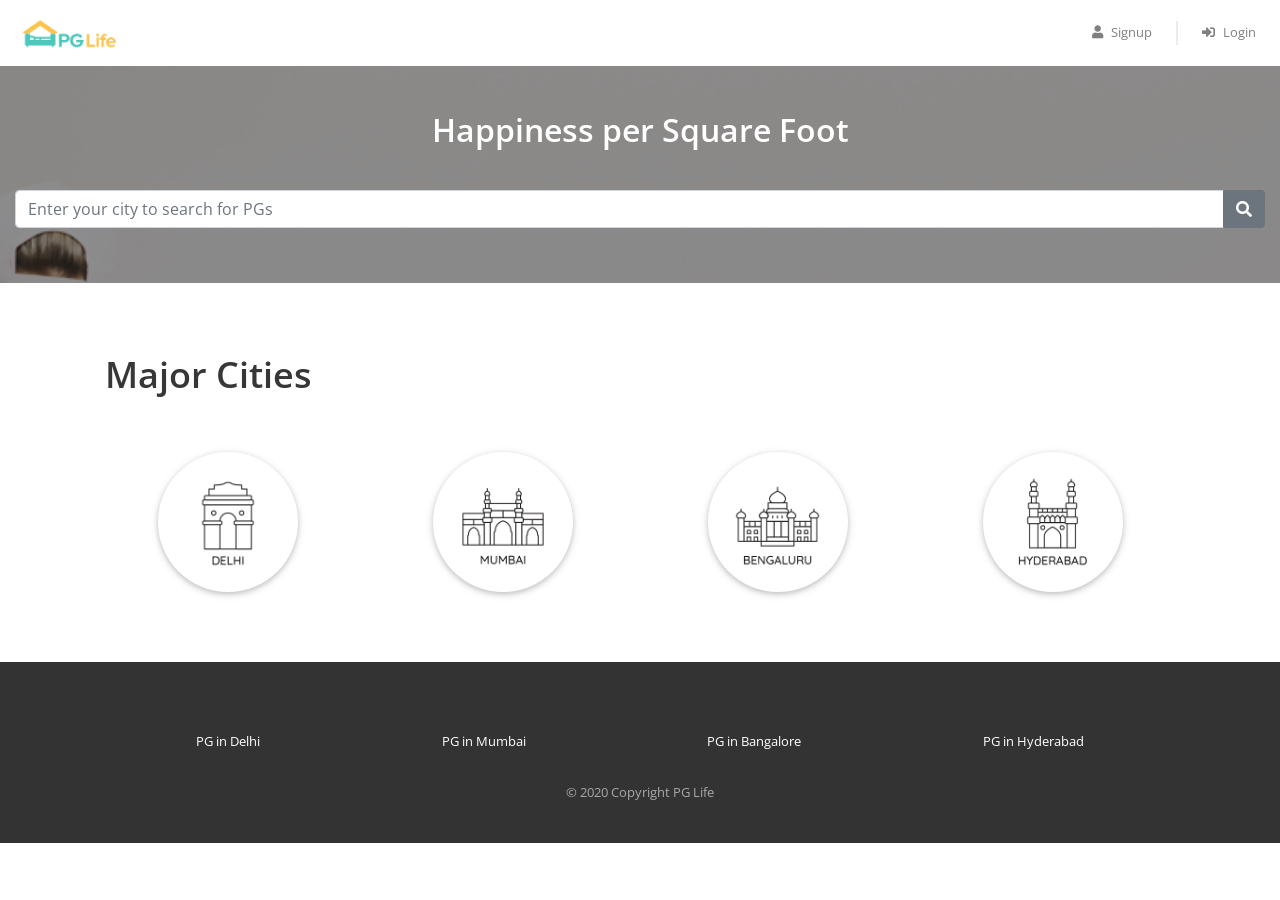
==== PG Life/html/index.html @ 6e8876f9 "Fresh setup start" ====
<!DOCTYPE html>
<html lang="en">

<head>
    <meta name="viewport" content="width=device-width, initial-scale=1">
    <title>Welcome | PG Life</title>

    <link href="../css/bootstrap.min.css" rel="stylesheet" />
    <link href="https://use.fontawesome.com/releases/v5.11.2/css/all.css" rel="stylesheet" />
    <link href="https://fonts.googleapis.com/css2?family=Open+Sans:ital,wght@0,300;0,400;0,600;0,700;0,800;1,300;1,400;1,600;1,700;1,800&display=swap" rel="stylesheet" />
    <link href="../css/common.css" rel="stylesheet" />
    <link href="../css/home.css" rel="stylesheet" />
</head>

<body>
    <div class="header sticky-top">
        <nav class="navbar navbar-expand-md navbar-light">
            <a class="navbar-brand" href="index.html">
                <img src="../img/logo.png" />
            </a>
            <button class="navbar-toggler" type="button" data-toggle="collapse" data-target="#my-navbar">
                <span class="navbar-toggler-icon"></span>
            </button>

            <div class="collapse navbar-collapse justify-content-end" id="my-navbar">
                <ul class="navbar-nav">
                    <li class="nav-item">
                        <a class="nav-link" href="#" data-toggle="modal" data-target="#signup-modal">
                            <i class="fas fa-user"></i>Signup
                        </a>
                    </li>
                    <div class="nav-vl"></div>
                    <li class="nav-item">
                        <a class="nav-link" href="#" data-toggle="modal" data-target="#login-modal">
                            <i class="fas fa-sign-in-alt"></i>Login
                        </a>
                    </li>
                </ul>
            </div>
        </nav>
    </div>

    <div id="loading">
    </div>

    <div class="banner-container">
        <h2 class="white pb-3">Happiness per Square Foot</h2>

        <form id="search-form">
            <div class="input-group city-search">
                <input type="text" class="form-control input-city" id='city' name='city' placeholder="Enter your city to search for PGs" />
                <div class="input-group-append">
                    <button type="submit" class="btn btn-secondary">
                        <i class="fa fa-search"></i>
                    </button>
                </div>
            </div>
        </form>
    </div>

    <div class="page-container">
        <h1 class="city-heading">
            Major Cities
        </h1>
        <div class="row">
            <div class="city-card-container col-md">
                <a href="property_list-delhi.html">
                    <div class="city-card rounded-circle">
                        <img src="../img/delhi.png" class="city-img" />
                    </div>
                </a>
            </div>

            <div class="city-card-container col-md">
                <a href="property_list-mumbai.html">
                    <div class="city-card rounded-circle">
                        <img src="../img/mumbai.png" class="city-img" />
                    </div>
                </a>
            </div>

            <div class="city-card-container col-md">
                <a href="property_list-bangalore.html">
                    <div class="city-card rounded-circle">
                        <img src="../img/bangalore.png" class="city-img" />
                    </div>
                </a>
            </div>

            <div class="city-card-container col-md">
                <a href="property_list-hyderabad.html">
                    <div class="city-card rounded-circle">
                        <img src="../img/hyderabad.png" class="city-img" />
                    </div>
                </a>
            </div>
        </div>
    </div>

    <div class="modal fade" id="signup-modal" tabindex="-1" role="dialog" aria-labelledby="signup-heading" aria-hidden="true">
        <div class="modal-dialog" role="document">
            <div class="modal-content">
                <div class="modal-header">
                    <h5 class="modal-title" id="signup-heading">Signup with PGLife</h5>
                    <button type="button" class="close" data-dismiss="modal" aria-label="Close">
                        <span aria-hidden="true">&times;</span>
                    </button>
                </div>

                <div class="modal-body">
                    <form id="signup-form" class="form" role="form">
                        <div class="input-group form-group">
                            <div class="input-group-prepend">
                                <span class="input-group-text">
                                    <i class="fas fa-user"></i>
                                </span>
                            </div>
                            <input type="text" class="form-control" name="full_name" placeholder="Full Name" maxlength="30" required>
                        </div>

                        <div class="input-group form-group">
                            <div class="input-group-prepend">
                                <span class="input-group-text">
                                    <i class="fas fa-phone-alt"></i>
                                </span>
                            </div>
                            <input type="text" class="form-control" name="phone" placeholder="Phone Number" maxlength="10" minlength="10" required>
                        </div>

                        <div class="input-group form-group">
                            <div class="input-group-prepend">
                                <span class="input-group-text">
                                    <i class="fas fa-envelope"></i>
                                </span>
                            </div>
                            <input type="email" class="form-control" name="email" placeholder="Email" required>
                        </div>

                        <div class="input-group form-group">
                            <div class="input-group-prepend">
                                <span class="input-group-text">
                                    <i class="fas fa-lock"></i>
                                </span>
                            </div>
                            <input type="password" class="form-control" name="password" placeholder="Password" minlength="6" required>
                        </div>

                        <div class="input-group form-group">
                            <div class="input-group-prepend">
                                <span class="input-group-text">
                                    <i class="fas fa-university"></i>
                                </span>
                            </div>
                            <input type="text" class="form-control" name="college_name" placeholder="College Name" maxlength="150" required>
                        </div>

                        <div class="form-group">
                            <span>I'm a</span>
                            <input type="radio" class="ml-3" id="gender-male" name="gender" value="male" /> Male
                            <label for="gender-male">
                            </label>
                            <input type="radio" class="ml-3" id="gender-female" name="gender" value="female" />
                            <label for="gender-female">
                                Female
                            </label>
                        </div>

                        <div class="form-group">
                            <button type="submit" class="btn btn-block btn-primary">Create Account</button>
                        </div>
                    </form>
                </div>

                <div class="modal-footer">
                    <span>Already have an account?
                        <a href="#" data-dismiss="modal" data-toggle="modal" data-target="#login-modal">Login</a>
                    </span>
                </div>
            </div>
        </div>
    </div>

    <div class="modal fade" id="login-modal" tabindex="-1" role="dialog" aria-labelledby="login-heading" aria-hidden="true">
        <div class="modal-dialog modal-dialog-centered" role="document">
            <div class="modal-content">
                <div class="modal-header">
                    <h5 class="modal-title" id="login-heading">Login with PGLife</h5>
                    <button type="button" class="close" data-dismiss="modal" aria-label="Close">
                        <span aria-hidden="true">&times;</span>
                    </button>
                </div>

                <div class="modal-body">
                    <form id="login-form" class="form" role="form">
                        <div class="input-group form-group">
                            <div class="input-group-prepend">
                                <span class="input-group-text">
                                    <i class="fas fa-user"></i>
                                </span>
                            </div>
                            <input type="email" class="form-control" name="email" placeholder="Email" required>
                        </div>

                        <div class="input-group form-group">
                            <div class="input-group-prepend">
                                <span class="input-group-text">
                                    <i class="fas fa-lock"></i>
                                </span>
                            </div>
                            <input type="password" class="form-control" name="password" placeholder="Password" minlength="6" required>
                        </div>

                        <div class="form-group">
                            <button type="submit" class="btn btn-block btn-primary">Login</button>
                        </div>
                    </form>
                </div>

                <div class="modal-footer">
                    <span>
                        <a href="#" data-dismiss="modal" data-toggle="modal" data-target="#signup-modal">Click here</a>
                        to register a new account
                    </span>
                </div>
            </div>
        </div>
    </div>

    <div class="footer">
        <div class="page-container footer-container">
            <div class="footer-cities">
                <div class="footer-city">
                    <a href="property_list-delhi.html">PG in Delhi</a>
                </div>
                <div class="footer-city">
                    <a href="property_list-mumbai.html">PG in Mumbai</a>
                </div>
                <div class="footer-city">
                    <a href="property_list-bangalore.html">PG in Bangalore</a>
                </div>
                <div class="footer-city">
                    <a href="property_list-hyderabad.html">PG in Hyderabad</a>
                </div>
            </div>
            <div class="footer-copyright">© 2020 Copyright PG Life </div>
        </div>
    </div>

    <script type="text/javascript" src="../js/jquery.js"></script>
    <script type="text/javascript" src="../js/bootstrap.min.js"></script>
</body>
</html>
---- PG Life/css/common.css ----
* {
    box-sizing: border-box;
    font-family: 'Open Sans', sans-serif;
}

body {
    color: #373737;
    font-size: 16px;
    position: relative;
}

h1,
h2,
h3,
h4,
h5,
h6 {
    font-weight: 600;
}

h1 {
    font-size: 36px;
    margin-bottom: 40px;
}

@media (max-width: 768px) {
    h1 {
        font-size: 28px;
    }
}

h3 {
    font-size: 24px;
    margin-bottom: 12px;
}

h5 {
    font-size: 16px;
    margin-bottom: 10px;
}

.btn-primary,
.btn-warning,
.btn-danger {
    color: white;
    font-weight: bold;
}

.input-group .input-group-text i {
    width: 14px;
}

input[type="radio"] {
    position: relative;
    top: 1px;
}

.breadcrumb {
    background-color: #e5e3e8;
    font-size: 13px;
    border-radius: 0px;
    margin-bottom: 0px;
}

.container {
    max-width: 920px;
    padding: 0px 20px;
}

.page-container {
    max-width: 800px;
    padding: 80px 24px;
    margin: auto;
}

@media (max-width: 768px) {
    .page-container {
        padding: 64px 24px;
    }
}

.white {
    color: #ffffff;
}

#loading {
    display: none;
    background-color: #666666;
    background-image: url("../img/progress_spinner.gif");
    background-repeat: no-repeat;
    background-position: center;
    opacity: 0.4;
    position: fixed;
    top: 0px;
    right: 0px;
    width: 100%;
    height: 100%;
    z-index: 10000000;
}

/* Login Modal */
#login-modal .modal-dialog {
    width: 350px;
    margin: auto;
}

.modal-footer {
    background-color: #f4f4f4;
    justify-content: center;
}

/* Header */
.header {
    background-color: white;
    font-size: 13px;
}

.header .navbar .navbar-brand img {
    height: 40px;
}

.header .navbar .nav-item i {
    margin-right: 8px;
}

.header .nav-vl {
    border-left: 2px solid #d6d6d678;
    height: 24px;
    margin: auto 16px;
    display: block;
}

@media(max-width:768px) {
    .header .nav-vl {
        display: none;
    }
}

.header .nav-name {
    font-weight: bold;
    margin: auto 16px;
}

@media(max-width:768px) {
    .header .nav-name {
        margin: 8px 0px
    }
}

/* Footer */
.footer {
    background-color: #333333;
    font-size: 13px;
}

.footer-container {
    padding: 24px;
}

.footer-cities {
    display: flex;
    flex-wrap: wrap;
    justify-content: space-around;
}

.footer-city {
    margin-bottom: 8px;
    text-align: center;
}

@media(max-width:768px) {
    .footer-city {
        width: 100%;
    }
}

.footer-city a {
    color: #ffffff;
}

.footer-copyright {
    color: #a9a9a9;
    text-align: center;
    padding-top: 24px;
}
---- PG Life/css/home.css ----
.banner-container {
    background-image: url("../img/bg.png");
    background-attachment: fixed;
    background-position: center;
    background-size: cover;
    background-repeat: no-repeat;

    box-shadow: inset 0 0 0 2000px #1c1c1c7a;

    text-align: center;
    padding: 45px 15px 55px;
}

.banner-container h2 {
    margin-bottom: 25px;
}


/* Mobile Banner */

@media (max-width: 768px) {
    .banner-container {
        padding: 70px 15px;
    }
}


/* Header */

.header {
    background-color: white;
    font-size: 13px;
}

.header .navbar .navbar-brand img {
    text-align: center;
}


/* =========================
   MAJOR CITIES
========================= */

.page-container {
    max-width: 1100px;
    margin: 0 auto;
    padding: 70px 15px 40px;
}

.city-heading {
    text-align: left;
    margin: 0 0 55px;
}


/* City cards */

.city-card-container {
    text-align: center;
    margin-top: 0;
    margin-bottom: 30px;
}

.city-card {
    background-color: #ffffff;

    box-shadow:
        0 2px 5px 0 rgba(0, 0, 0, 0.16),
        0 2px 10px 0 rgba(0, 0, 0, 0.12);

    display: inline-flex;
    align-items: center;
    justify-content: center;

    width: 140px;
    height: 140px;

    padding: 20px;

    transition: 0.2s ease;
}

.city-card:focus,
.city-card:hover {
    box-shadow:
        0 5px 11px 0 rgba(0, 0, 0, 0.18),
        0 4px 15px 0 rgba(0, 0, 0, 0.15);

    transform: translateY(-3px);
}

.city-img {
    height: 100px;
    width: 100px;
    object-fit: contain;
}


/* =========================
   MOBILE
========================= */

@media (max-width: 768px) {

    .city-heading {
        text-align: center;
        margin-bottom: 40px;
    }

    .city-card {
        width: 120px;
        height: 120px;
    }

    .city-img {
        width: 85px;
        height: 85px;
    }
}
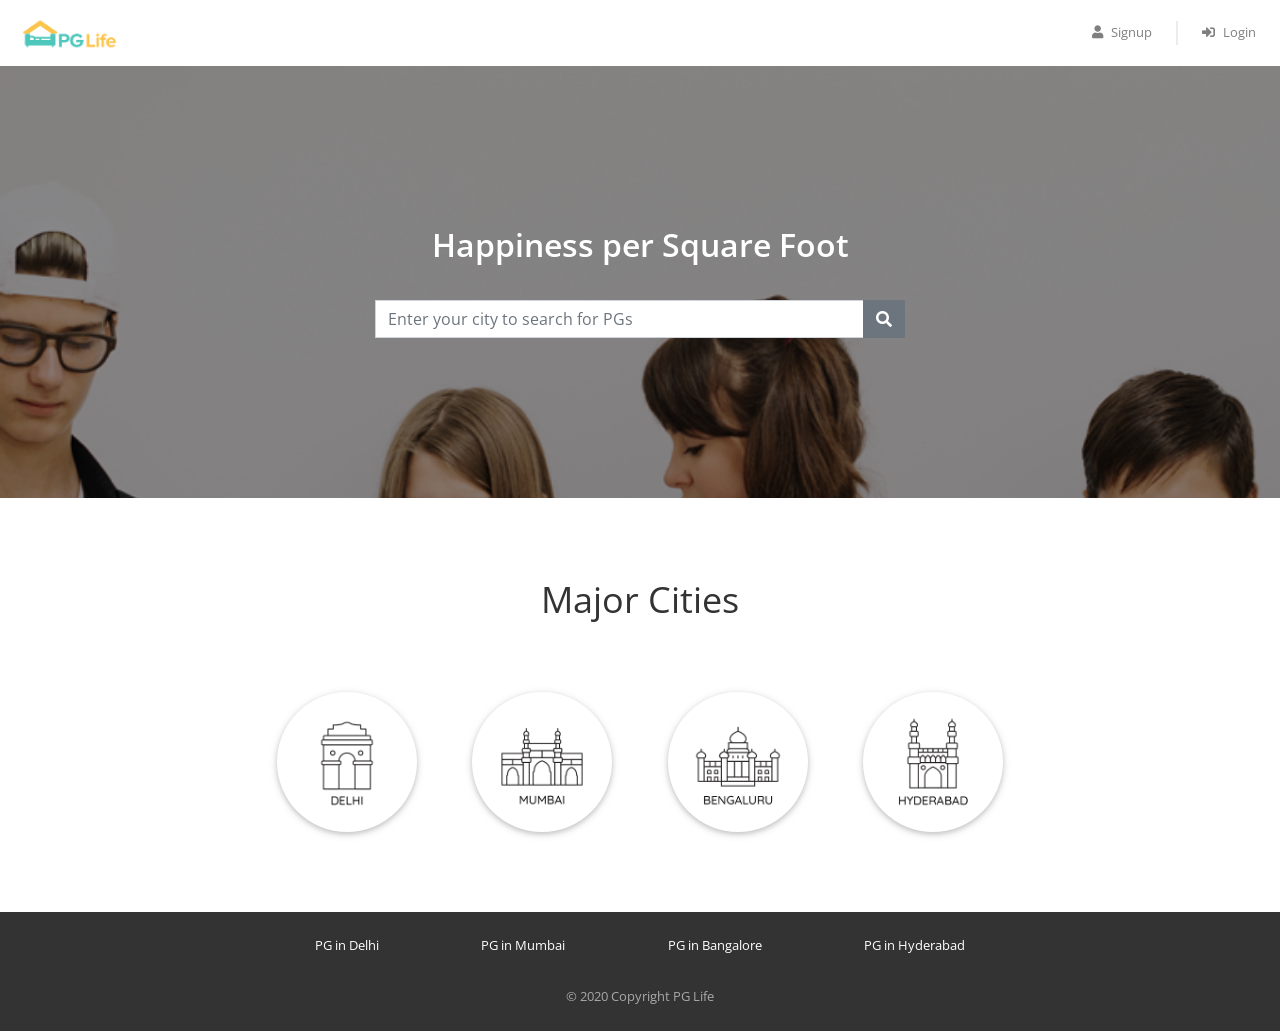
==== commit c0a24b89: "commit 1a2b3c4d5e6f7g8h9i0j committer John Doe < commit 1a2b3c4d5e6f7g8h9i0j" ====
--- a/PG Life/html/index.html
+++ b/PG Life/html/index.html
@@ -10,6 +10,7 @@
     <link href="https://fonts.googleapis.com/css2?family=Open+Sans:ital,wght@0,300;0,400;0,600;0,700;0,800;1,300;1,400;1,600;1,700;1,800&display=swap" rel="stylesheet" />
     <link href="../css/common.css" rel="stylesheet" />
     <link href="../css/home.css" rel="stylesheet" />
+    <link href="../html/dashboard.html" rel="stylesheet" />
 </head>
 
 <body>
@@ -249,4 +250,4 @@
     <script type="text/javascript" src="../js/jquery.js"></script>
     <script type="text/javascript" src="../js/bootstrap.min.js"></script>
 </body>
-</html>
+</html>
--- a/PG Life/css/home.css
+++ b/PG Life/css/home.css
@@ -1,92 +1,79 @@
+/* Hero / Banner */
+
 .banner-container {
     background-image: url("../img/bg.png");
+    background-size: cover;
+    background-position: center;
     background-attachment: fixed;
-    background-position: center;
-    background-size: cover;
-    background-repeat: no-repeat;
 
-    box-shadow: inset 0 0 0 2000px #1c1c1c7a;
+    /* Dark transparent layer over the background image */
+    box-shadow: inset 0 0 0 2000px rgba(0, 0, 0, 0.45);
 
     text-align: center;
-    padding: 45px 15px 55px;
+
+    padding: 160px 15px;
 }
 
 .banner-container h2 {
-    margin-bottom: 25px;
+    font-size: 32px;
+    font-weight: 600;
+    margin-bottom: 20px;
 }
 
+/* Search box */
 
-/* Mobile Banner */
-
-@media (max-width: 768px) {
-    .banner-container {
-        padding: 70px 15px;
-    }
+.city-search {
+    max-width: 530px;
+    margin: auto;
+    position: relative;
 }
 
-
-/* Header */
-
-.header {
-    background-color: white;
-    font-size: 13px;
+.input-city {
+    height: 38px;
+    font-size: 16px;
+    border-radius: 0;
 }
 
-.header .navbar .navbar-brand img {
-    text-align: center;
+.city-search .btn {
+    height: 38px;
+    width: 42px;
+    border-radius: 0;
 }
 
-
-/* =========================
-   MAJOR CITIES
-========================= */
-
-.page-container {
-    max-width: 1100px;
-    margin: 0 auto;
-    padding: 70px 15px 40px;
-}
+/* Major Cities */
 
 .city-heading {
-    text-align: left;
-    margin: 0 0 55px;
+    text-align: center;
+    font-size: 36px;
+    font-weight: 400;
+    color: #333333;
+    margin-bottom: 50px;
 }
-
-
-/* City cards */
 
 .city-card-container {
     text-align: center;
-    margin-top: 0;
-    margin-bottom: 30px;
+    margin-top: 20px;
 }
 
 .city-card {
     background-color: #ffffff;
 
+    display: inline-block;
+
+    padding: 20px;
+
     box-shadow:
         0 2px 5px 0 rgba(0, 0, 0, 0.16),
         0 2px 10px 0 rgba(0, 0, 0, 0.12);
 
-    display: inline-flex;
-    align-items: center;
-    justify-content: center;
-
-    width: 140px;
-    height: 140px;
-
-    padding: 20px;
-
-    transition: 0.2s ease;
+    transition: box-shadow 0.2s ease;
 }
 
-.city-card:focus,
-.city-card:hover {
+.city-card:hover,
+.city-card:focus {
     box-shadow:
         0 5px 11px 0 rgba(0, 0, 0, 0.18),
         0 4px 15px 0 rgba(0, 0, 0, 0.15);
-
-    transform: translateY(-3px);
 }
 
 .city-img {
@@ -95,25 +82,24 @@
     object-fit: contain;
 }
 
-
-/* =========================
-   MOBILE
-========================= */
+/* Mobile */
 
 @media (max-width: 768px) {
 
-    .city-heading {
-        text-align: center;
-        margin-bottom: 40px;
+    .banner-container {
+        padding: 100px 15px;
+        background-attachment: scroll;
     }
 
-    .city-card {
-        width: 120px;
-        height: 120px;
+    .banner-container h2 {
+        font-size: 25px;
     }
 
-    .city-img {
-        width: 85px;
-        height: 85px;
+    .city-search {
+        max-width: 100%;
+    }
+
+    .city-heading {
+        font-size: 30px;
     }
 }
